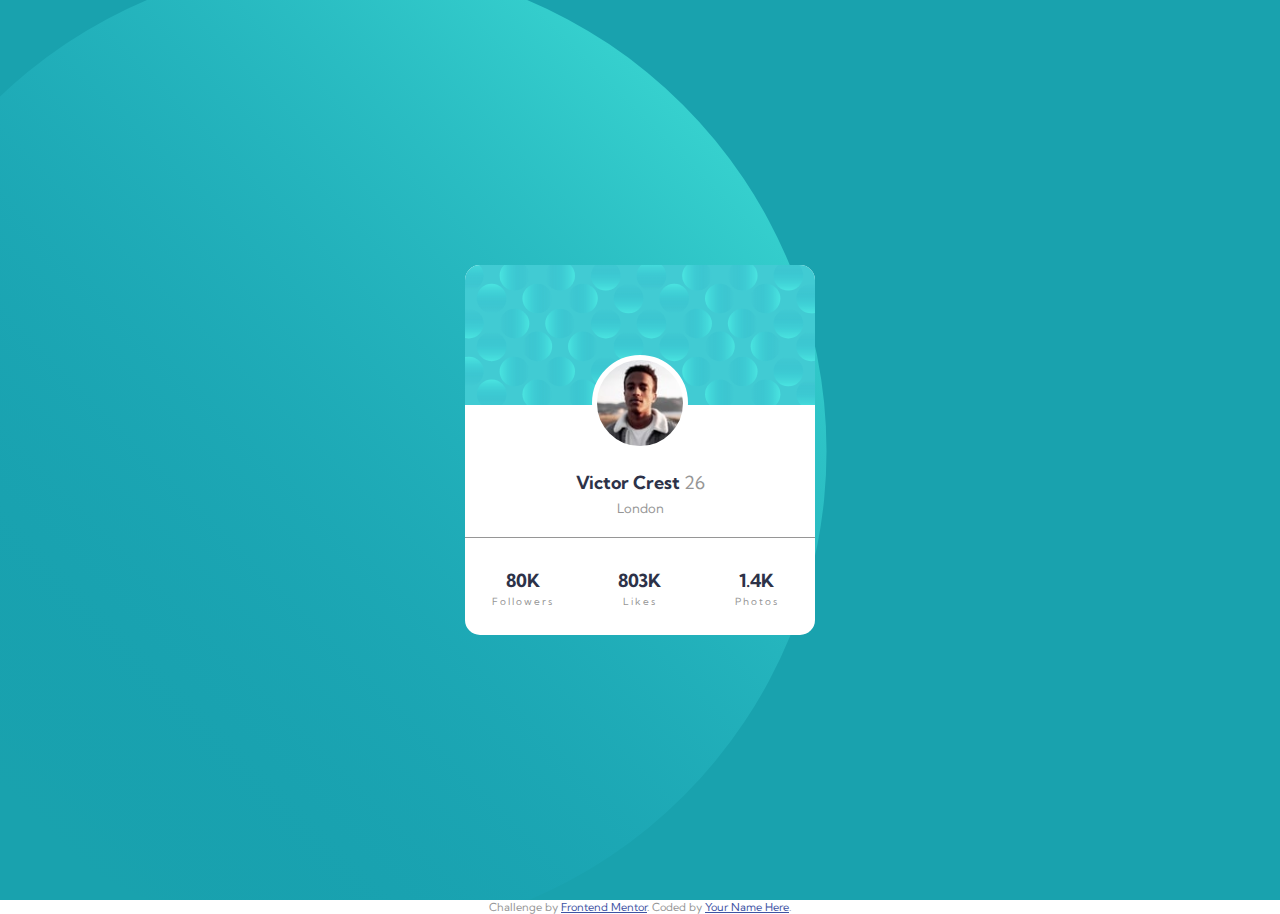
==== app/index.html @ dc2a6ad7 "Finished card with every details except line color. Background images ans responsive version remaini" ====
<!DOCTYPE html>
<html lang="en">
<head>
  <meta charset="UTF-8">
  <meta name="viewport" content="width=device-width, initial-scale=1.0"> <!-- displays site properly based on user's device -->

  <link rel="icon" type="image/png" sizes="32x32" href="./images/favicon-32x32.png">
  <link rel="preconnect" href="https://fonts.gstatic.com">
  <link href="https://fonts.googleapis.com/css2?family=Kumbh+Sans:wght@300;400;700&display=swap" rel="stylesheet">
  <link rel="stylesheet" href="scss/style.css">
  <title>Frontend Mentor | Profile card component</title>

  <!-- Feel free to remove these styles or customise in your own stylesheet 👍 -->
  <style>
    .attribution { font-size: 11px; text-align: center; }
    .attribution a { color: hsl(228, 45%, 44%); }
  </style>
</head>
<body>
  <div class="main flex flex-jc-c flex-ai-c">
    <div class="card">
      <div class="card__top"></div>
      <div class="card__person flex flex-ac-c flex-ai-c">
        <div class="card__person__avatar"></div>
        <p class="card__person__name"><strong>Victor Crest</strong> 26</p>
        <p class="card__person__city">London</p>
      </div>
      <div class="card__stats">
        <div>
          <p class="number">80K</p>
          <p class="label">Followers</p>
        </div>
        <div>
          <p class="number">803K</p>
          <p class="label">Likes</p>
        </div>
        <div>
          <p class="number">1.4K</p>
          <p class="label">Photos</p>
        </div>
      </div>
    </div>
  </div>
  
  <div class="attribution">
    Challenge by <a href="https://www.frontendmentor.io?ref=challenge" target="_blank">Frontend Mentor</a>. 
    Coded by <a href="#">Your Name Here</a>.
  </div>
</body>
</html>
---- app/scss/style.css ----
html {
  font-size: 100%;
  -webkit-box-sizing: border-box;
          box-sizing: border-box;
}

*, *::before, *::after {
  -webkit-box-sizing: inherit;
          box-sizing: inherit;
}

body {
  margin: 0px;
  padding: 0px;
  font-family: 'Kumbh Sans', sans-serif;
  line-height: 1.3;
  font-size: 1.125rem;
  font-weight: 400;
  color: #969696;
}

strong {
  color: #2d3248;
  font-weight: 700;
}

.flex {
  display: -webkit-box;
  display: -ms-flexbox;
  display: flex;
}

.flex-jc-sb {
  -webkit-box-pack: justify;
      -ms-flex-pack: justify;
          justify-content: space-between;
}

.flex-jc-c {
  -webkit-box-pack: center;
      -ms-flex-pack: center;
          justify-content: center;
}

.flex-ai-c {
  -webkit-box-align: center;
      -ms-flex-align: center;
          align-items: center;
}

.flex-ac-c {
  -ms-flex-line-pack: center;
      align-content: center;
}

.main {
  height: 100vh;
  background-color: #19a2ae;
  background-image: url(../images/bg-pattern-top.svg);
  background-position: top 50% left -50%;
  background-repeat: no-repeat;
}

.card {
  background-color: white;
  height: 370px;
  width: 350px;
  border-radius: 15px;
}

.card__top {
  width: 100%;
  height: 140px;
  border-radius: 15px 15px 0px 0px;
  background-image: url(../images/bg-pattern-card.svg);
}

.card__person {
  -webkit-box-orient: vertical;
  -webkit-box-direction: normal;
      -ms-flex-direction: column;
          flex-direction: column;
  position: relative;
  top: -50px;
}

.card__person > p {
  margin: 3px;
}

.card__person__avatar {
  background-image: url(../images/image-victor.jpg);
  background-position: center;
  background-size: contain;
  width: 96px;
  height: 96px;
  border-radius: 50%;
  border: white solid 5px;
}

.card__person__name {
  margin-top: 20px !important;
}

.card__person__city {
  font-size: 13px;
  margin-bottom: 20px !important;
}

.card__stats {
  border-top: 1px solid #969696;
  display: -ms-grid;
  display: grid;
  -ms-grid-columns: (1fr)[3];
      grid-template-columns: repeat(3, 1fr);
  grid-auto-rows: minmax(100px, auto);
  -webkit-box-align: center;
      -ms-flex-align: center;
          align-items: center;
  justify-items: center;
  text-align: center;
  position: relative;
  top: -50px;
}

.card__stats > div > p {
  margin: 3px;
}

.card__stats > div > .number {
  color: #2d3248;
  font-weight: 700;
}

.card__stats > div > .label {
  font-size: 10px;
  letter-spacing: 2px;
}
/*# sourceMappingURL=style.css.map */
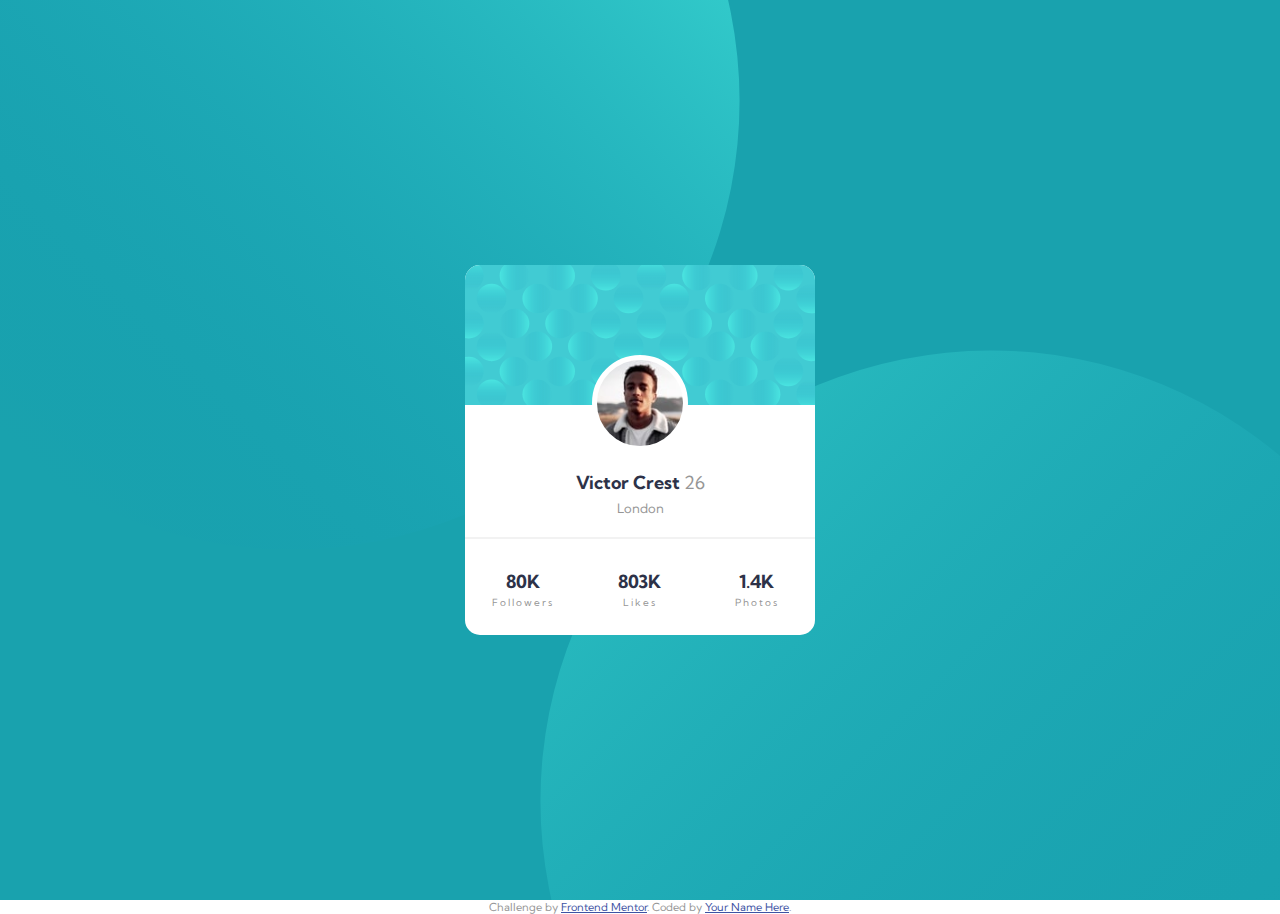
==== commit f4075f35: "Changed stylesheet directory" ====
--- a/app/index.html
+++ b/app/index.html
@@ -7,7 +7,7 @@
   <link rel="icon" type="image/png" sizes="32x32" href="./images/favicon-32x32.png">
   <link rel="preconnect" href="https://fonts.gstatic.com">
   <link href="https://fonts.googleapis.com/css2?family=Kumbh+Sans:wght@300;400;700&display=swap" rel="stylesheet">
-  <link rel="stylesheet" href="scss/style.css">
+  <link rel="stylesheet" href="./scss/style.css">
   <title>Frontend Mentor | Profile card component</title>
 
   <!-- Feel free to remove these styles or customise in your own stylesheet 👍 -->
--- a/app/scss/style.css
+++ b/app/scss/style.css
@@ -56,8 +56,9 @@
 .main {
   height: 100vh;
   background-color: #19a2ae;
-  background-image: url(../images/bg-pattern-top.svg);
-  background-position: top 50% left -50%;
+  background-image: url(../images/bg-pattern-top.svg), url(../images/bg-pattern-bottom.svg);
+  background-position: top calc(50% - 350px) left calc(50% - 350px), top calc(50% + 350px) left calc(50% + 350px);
+  background-size: contain;
   background-repeat: no-repeat;
 }
 
@@ -108,7 +109,7 @@
 }
 
 .card__stats {
-  border-top: 1px solid #969696;
+  border-top: 2px solid #f2f2f2;
   display: -ms-grid;
   display: grid;
   -ms-grid-columns: (1fr)[3];
